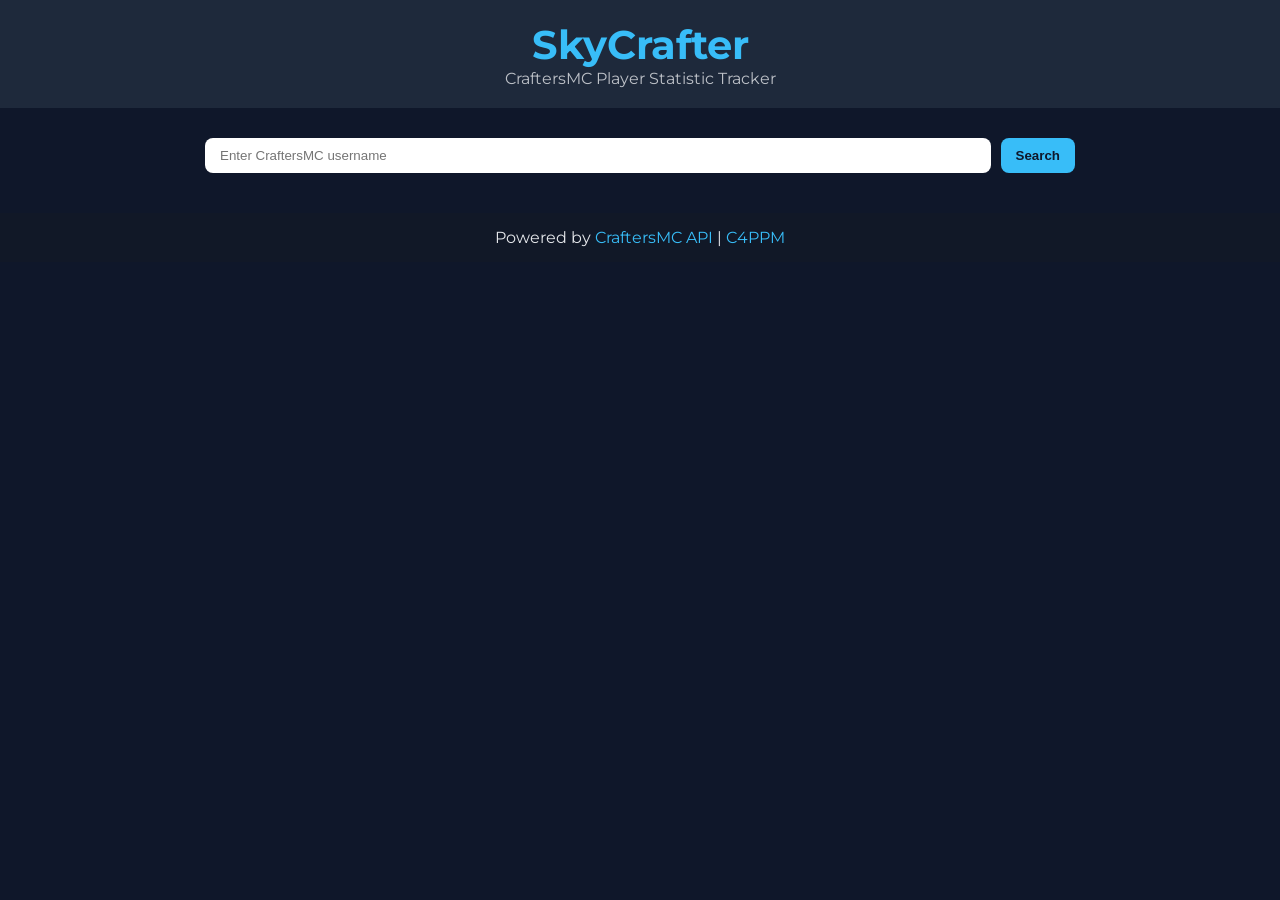
==== index.html @ 22caad57 "Update index.html" ====
<!DOCTYPE html>
<html lang="en">
<head>
  <meta charset="UTF-8">
  <meta name="viewport" content="width=device-width, initial-scale=1.0">
  <title>SkyCrafter</title>
  <link rel="stylesheet" href="style.css">
  <link href="https://fonts.googleapis.com/css2?family=Montserrat:wght@400;700&display=swap" rel="stylesheet">
</head>
<body class="dark">

  <header>
    <div class="header-content">
      <h1>SkyCrafter</h1>
      <p>CraftersMC Player Statistic Tracker</p>
    </div>
  </header>

  <main>
    <div class="main-container">
      <!-- Search Section -->
      <section class="search-section">
        <input type="text" id="username" placeholder="Enter CraftersMC username">
        <button onclick="search()">Search</button>
        <button id="view-json" style="display:none;">View RAW JSON</button>
      </section>

      <!-- Player Data -->
      <section id="player-data" class="hidden">
        <!-- Player Header -->
        <div class="player-header">
          <div class="player-left">
            <img id="player-skin" src="" alt="Skin Head">
            <div>
              <h2 id="player-name">PlayerName</h2>
              <p>ID: <span id="player-uuid">UUID1234</span> | Rank: <span id="player-rank">DEFAULT</span> | PIXEL ID: <span id="player-pixel">PIXEL123</span></p>
            </div>
          </div>
          <div class="player-right">
            <p>Network XP: <span id="network-xp">0</span></p>
            <p>Network Coins: <span id="network-coins">0</span></p>
          </div>
        </div>

        <!-- Profiles Tabs -->
        <div class="profiles-section">
          <h3>SkyBlock Profiles</h3>
          <div id="profile-tabs" class="profile-buttons"></div>
          <div id="profile-content" class="profile-content"></div>
        </div>

        <!-- Stats Cards -->
        <div class="stats-grid">
          <div class="stat-card">
            <h4>⏱️ Playtime</h4>
            <p>Total: <span id="playtime-total">0d 0h</span></p>
            <p>SkyBlock: <span id="playtime-skyblock">0d 0h</span></p>
            <p>Hub: <span id="playtime-hub">0h</span></p>
          </div>

          <div class="stat-card">
            <h4>📅 Login Info</h4>
            <p>First Login: <span id="first-login">N/A</span></p>
            <p>Last Login: <span id="last-login">N/A</span></p>
            <p>Last Server: <span id="last-server">N/A</span></p>
          </div>

          <div class="stat-card">
            <h4>⭐ SkyBlock Level</h4>
            <p>Level: <span id="sb-level">0</span></p>
            <p>Experience: <span id="sb-exp">0</span></p>
          </div>

          <div class="stat-card">
            <h4>⚔️ Combat Stats</h4>
            <p>Total Kills: <span id="combat-kills">0</span></p>
            <p>Total Deaths: <span id="combat-deaths">0</span></p>
            <p>Max Damage: <span id="combat-max-dmg">0</span></p>
            <p>Max Crit: <span id="combat-max-crit">0</span></p>
          </div>

          <div class="stat-card">
            <h4>👤 Account Info</h4>
            <p>Language: <span id="account-lang">N/A</span></p>
            <p>Chat in Hubs: <span id="account-chat">Visible</span></p>
            <p>Friend Requests: <span id="account-friends">ALL</span></p>
            <p>Private Messages: <span id="account-pms">ALL</span></p>
          </div>
        </div>
      </section>
    </div>
  </main>

  <footer>
    <p>
      Powered by <a href="https://craftersmc.net" target="_blank">CraftersMC API</a> | 
      <a href="#" id="link-c4ppm">C4PPM</a>
    </p>
  </footer>

  <script src="script.js"></script>
</body>
</html>
---- style.css ----
/* ---- Reset ---- */
* { margin:0; padding:0; box-sizing:border-box; }
body { font-family:'Montserrat',sans-serif; background:#0f172a; color:#e5e7eb; }
a { color:#38bdf8; text-decoration:none; }
a:hover { text-decoration:underline; }
.hidden { display:none; }

/* ---- Header ---- */
header { padding:20px 0; text-align:center; background:#1e293b; }
.header-content { max-width:900px; margin:0 auto; }
header h1 { font-size:2.5rem; color:#38bdf8; }
header p { font-size:1rem; opacity:0.8; }

/* ---- Main Container ---- */
.main-container { max-width:900px; margin:30px auto; padding:0 15px; }

/* ---- Search ---- */
.search-section { display:flex; justify-content:center; gap:10px; margin-bottom:30px; }
.search-section input { flex:1; padding:10px 15px; border-radius:8px; border:none; }
.search-section button { padding:10px 15px; border:none; border-radius:8px; background:#38bdf8; color:#0f172a; font-weight:bold; cursor:pointer; }
.search-section button:hover { background:#0ea5e9; }

/* ---- Player Header ---- */
.player-header { display:flex; justify-content:space-between; align-items:center; background:#1e293b; padding:15px; border-radius:10px; margin-bottom:20px; }
.player-left { display:flex; align-items:center; gap:15px; }
.player-left img { width:64px; height:64px; border:2px solid #38bdf8; border-radius:8px; }
.player-left h2 { font-size:1.5rem; }
.player-left p { font-size:0.9rem; opacity:0.8; }
.player-right p { margin:3px 0; }

/* ---- Profiles Section ---- */
.profiles-section h3 { margin-bottom:10px; text-align:center; }
.profile-buttons { display:flex; gap:10px; justify-content:center; flex-wrap:wrap; margin-bottom:10px; }
.profile-buttons button { padding:15px 20px; border:none; border-radius:10px; background:#38bdf8; color:#0f172a; font-weight:bold; cursor:pointer; position:relative; }
.profile-buttons button.active::after { content:"✔"; position:absolute; top:-5px; right:-5px; background:#facc15; color:#0f172a; border-radius:50%; width:20px; height:20px; display:flex; align-items:center; justify-content:center; font-size:0.8rem; }
.profile-content { background:#1e293b; padding:15px; border-radius:10px; margin-top:10px; }

/* ---- Stats Grid ---- */
.stats-grid { display:grid; grid-template-columns:repeat(auto-fit,minmax(280px,1fr)); gap:15px; margin-top:20px; }
.stat-card { background:#1e293b; padding:15px; border-radius:10px; }
.stat-card h4 { margin-bottom:8px; }
.stat-card p { margin:3px 0; }

/* ---- Footer ---- */
footer { margin-top:40px; padding:15px 0; text-align:center; background:#111827; position:relative; bottom:0; width:100%; }
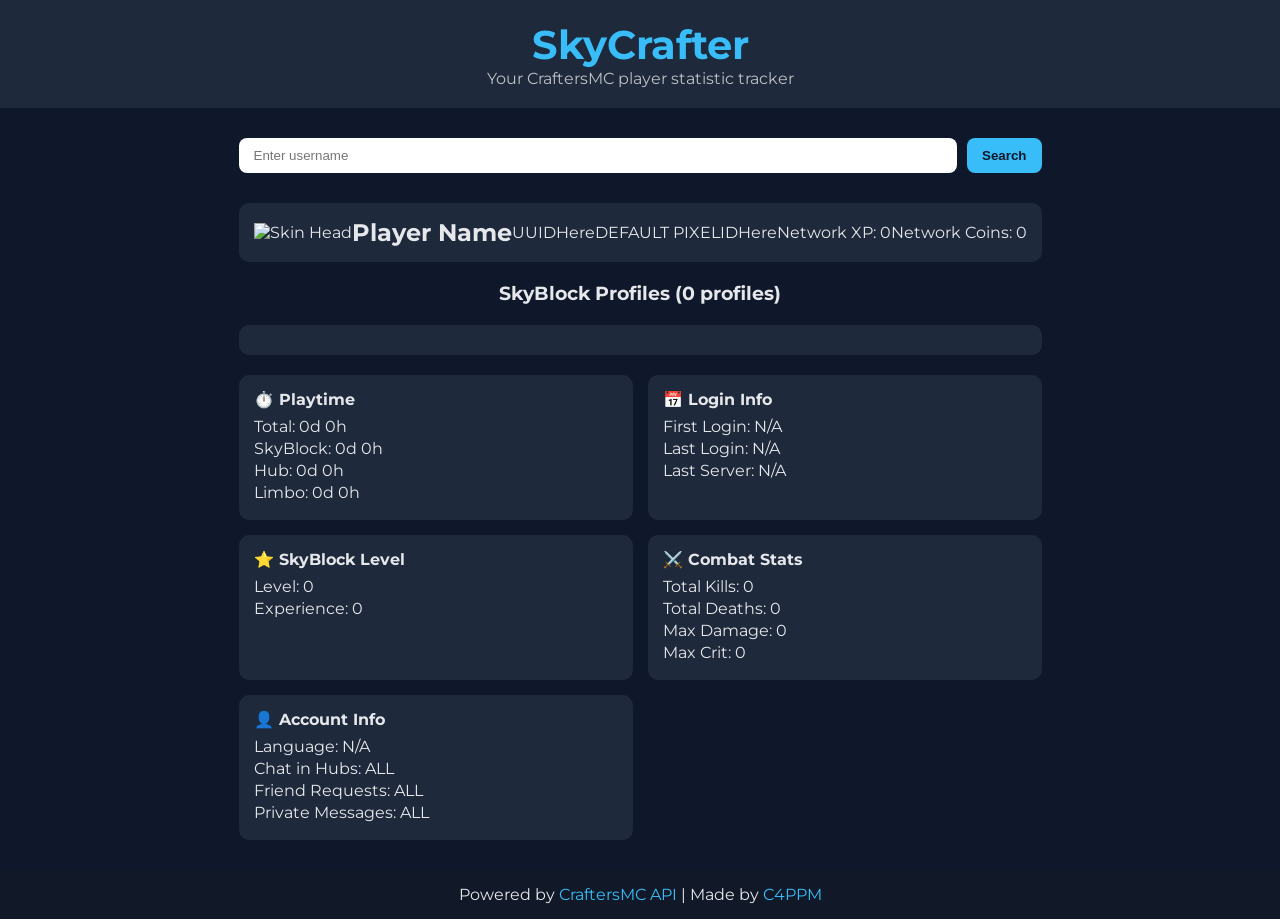
==== commit d1d2f755: "Update index.html" ====
--- a/index.html
+++ b/index.html
@@ -7,95 +7,103 @@
   <link rel="stylesheet" href="style.css">
   <link href="https://fonts.googleapis.com/css2?family=Montserrat:wght@400;700&display=swap" rel="stylesheet">
 </head>
-<body class="dark">
+<body>
 
+  <!-- Header -->
   <header>
     <div class="header-content">
       <h1>SkyCrafter</h1>
-      <p>CraftersMC Player Statistic Tracker</p>
+      <p>Your CraftersMC player statistic tracker</p>
     </div>
   </header>
 
-  <main>
-    <div class="main-container">
-      <!-- Search Section -->
-      <section class="search-section">
-        <input type="text" id="username" placeholder="Enter CraftersMC username">
-        <button onclick="search()">Search</button>
-        <button id="view-json" style="display:none;">View RAW JSON</button>
-      </section>
+  <!-- Main Container -->
+  <div class="main-container">
 
-      <!-- Player Data -->
-      <section id="player-data" class="hidden">
-        <!-- Player Header -->
-        <div class="player-header">
-          <div class="player-left">
-            <img id="player-skin" src="" alt="Skin Head">
-            <div>
-              <h2 id="player-name">PlayerName</h2>
-              <p>ID: <span id="player-uuid">UUID1234</span> | Rank: <span id="player-rank">DEFAULT</span> | PIXEL ID: <span id="player-pixel">PIXEL123</span></p>
-            </div>
-          </div>
-          <div class="player-right">
-            <p>Network XP: <span id="network-xp">0</span></p>
-            <p>Network Coins: <span id="network-coins">0</span></p>
-          </div>
+    <!-- Search Section -->
+    <div class="search-section">
+      <input id="username" placeholder="Enter username">
+      <button onclick="search()">Search</button>
+      <button id="view-json" style="display:none;">View RAW JSON</button>
+    </div>
+
+    <!-- Player Info & SkyBlock Profiles Container -->
+    <div class="top-grid">
+
+      <!-- Player Header -->
+      <div class="player-header" id="player-data" class="hidden">
+        <img id="player-skin" src="" alt="Skin Head" />
+        <h2 id="player-name">Player Name</h2>
+        <p class="small-text" id="player-uuid">UUIDHere</p>
+        <div class="rank-plate">
+          <span id="player-rank">DEFAULT</span>
+          <span class="pixelid-text" id="player-pixel">PIXELIDHere</span>
         </div>
+        <p class="secondary-info">Network XP: <span id="network-xp">0</span></p>
+        <p class="secondary-info">Network Coins: <span id="network-coins">0</span></p>
+      </div>
 
-        <!-- Profiles Tabs -->
-        <div class="profiles-section">
-          <h3>SkyBlock Profiles</h3>
-          <div id="profile-tabs" class="profile-buttons"></div>
-          <div id="profile-content" class="profile-content"></div>
-        </div>
+      <!-- SkyBlock Profiles -->
+      <div class="profiles-section">
+        <h3>SkyBlock Profiles (<span id="profiles-count">0</span> profiles)</h3>
+        <div id="profile-tabs" class="profile-buttons"></div>
+        <div id="profile-content" class="profile-content"></div>
+      </div>
 
-        <!-- Stats Cards -->
-        <div class="stats-grid">
-          <div class="stat-card">
-            <h4>⏱️ Playtime</h4>
-            <p>Total: <span id="playtime-total">0d 0h</span></p>
-            <p>SkyBlock: <span id="playtime-skyblock">0d 0h</span></p>
-            <p>Hub: <span id="playtime-hub">0h</span></p>
-          </div>
+    </div> <!-- End top-grid -->
 
-          <div class="stat-card">
-            <h4>📅 Login Info</h4>
-            <p>First Login: <span id="first-login">N/A</span></p>
-            <p>Last Login: <span id="last-login">N/A</span></p>
-            <p>Last Server: <span id="last-server">N/A</span></p>
-          </div>
+    <!-- Stats Cards -->
+    <div class="stats-grid">
 
-          <div class="stat-card">
-            <h4>⭐ SkyBlock Level</h4>
-            <p>Level: <span id="sb-level">0</span></p>
-            <p>Experience: <span id="sb-exp">0</span></p>
-          </div>
+      <!-- Playtime -->
+      <div class="stat-card">
+        <h4>⏱️ Playtime</h4>
+        <p>Total: <span id="playtime-total">0d 0h</span></p>
+        <p>SkyBlock: <span id="playtime-skyblock">0d 0h</span></p>
+        <p>Hub: <span id="playtime-hub">0d 0h</span></p>
+        <p>Limbo: <span id="playtime-limbo">0d 0h</span></p>
+      </div>
 
-          <div class="stat-card">
-            <h4>⚔️ Combat Stats</h4>
-            <p>Total Kills: <span id="combat-kills">0</span></p>
-            <p>Total Deaths: <span id="combat-deaths">0</span></p>
-            <p>Max Damage: <span id="combat-max-dmg">0</span></p>
-            <p>Max Crit: <span id="combat-max-crit">0</span></p>
-          </div>
+      <!-- Login Info -->
+      <div class="stat-card">
+        <h4>📅 Login Info</h4>
+        <p>First Login: <span id="first-login">N/A</span></p>
+        <p>Last Login: <span id="last-login">N/A</span></p>
+        <p>Last Server: <span id="last-server">N/A</span></p>
+      </div>
 
-          <div class="stat-card">
-            <h4>👤 Account Info</h4>
-            <p>Language: <span id="account-lang">N/A</span></p>
-            <p>Chat in Hubs: <span id="account-chat">Visible</span></p>
-            <p>Friend Requests: <span id="account-friends">ALL</span></p>
-            <p>Private Messages: <span id="account-pms">ALL</span></p>
-          </div>
-        </div>
-      </section>
-    </div>
-  </main>
+      <!-- SkyBlock Level -->
+      <div class="stat-card">
+        <h4>⭐ SkyBlock Level</h4>
+        <p>Level: <span id="sb-level">0</span></p>
+        <p>Experience: <span id="sb-exp">0</span></p>
+      </div>
 
+      <!-- Combat Stats -->
+      <div class="stat-card">
+        <h4>⚔️ Combat Stats</h4>
+        <p>Total Kills: <span id="combat-kills">0</span></p>
+        <p>Total Deaths: <span id="combat-deaths">0</span></p>
+        <p>Max Damage: <span id="combat-max-dmg">0</span></p>
+        <p>Max Crit: <span id="combat-max-crit">0</span></p>
+      </div>
+
+      <!-- Account Info -->
+      <div class="stat-card">
+        <h4>👤 Account Info</h4>
+        <p>Language: <span id="account-lang">N/A</span></p>
+        <p>Chat in Hubs: <span id="account-chat">ALL</span></p>
+        <p>Friend Requests: <span id="account-friends">ALL</span></p>
+        <p>Private Messages: <span id="account-pms">ALL</span></p>
+      </div>
+
+    </div> <!-- End Stats Grid -->
+
+  </div> <!-- End Main Container -->
+
+  <!-- Footer -->
   <footer>
-    <p>
-      Powered by <a href="https://craftersmc.net" target="_blank">CraftersMC API</a> | 
-      <a href="#" id="link-c4ppm">C4PPM</a>
-    </p>
+    Powered by <a href="https://craftersmc.net" target="_blank">CraftersMC API</a> | Made by <a href="#" id="link-c4ppm">C4PPM</a>
   </footer>
 
   <script src="script.js"></script>
--- a/style.css
+++ b/style.css
@@ -1,45 +1,192 @@
 /* ---- Reset ---- */
-* { margin:0; padding:0; box-sizing:border-box; }
-body { font-family:'Montserrat',sans-serif; background:#0f172a; color:#e5e7eb; }
-a { color:#38bdf8; text-decoration:none; }
-a:hover { text-decoration:underline; }
-.hidden { display:none; }
+* {
+  margin: 0;
+  padding: 0;
+  box-sizing: border-box;
+}
+body {
+  font-family: 'Montserrat', sans-serif;
+  background: #0f172a;
+  color: #e5e7eb;
+  min-height: 100vh;
+  display: flex;
+  flex-direction: column;
+}
+a {
+  color: #38bdf8;
+  text-decoration: none;
+}
+a:hover {
+  text-decoration: underline;
+}
+.hidden {
+  display: none;
+}
 
 /* ---- Header ---- */
-header { padding:20px 0; text-align:center; background:#1e293b; }
-.header-content { max-width:900px; margin:0 auto; }
-header h1 { font-size:2.5rem; color:#38bdf8; }
-header p { font-size:1rem; opacity:0.8; }
+header {
+  padding: 20px 0;
+  text-align: center;
+  background: #1e293b;
+}
+.header-content {
+  max-width: 900px;
+  margin: 0 auto;
+}
+header h1 {
+  font-size: 2.5rem;
+  color: #38bdf8;
+}
+header p {
+  font-size: 1rem;
+  opacity: 0.8;
+}
 
 /* ---- Main Container ---- */
-.main-container { max-width:900px; margin:30px auto; padding:0 15px; }
+.main-container {
+  max-width: 900px;
+  margin: 30px auto;
+  padding: 0 15px;
+  flex: 1;
+}
 
-/* ---- Search ---- */
-.search-section { display:flex; justify-content:center; gap:10px; margin-bottom:30px; }
-.search-section input { flex:1; padding:10px 15px; border-radius:8px; border:none; }
-.search-section button { padding:10px 15px; border:none; border-radius:8px; background:#38bdf8; color:#0f172a; font-weight:bold; cursor:pointer; }
-.search-section button:hover { background:#0ea5e9; }
+/* ---- Search Section ---- */
+.search-section {
+  display: flex;
+  justify-content: center;
+  gap: 10px;
+  margin-bottom: 30px;
+}
+.search-section input {
+  flex: 1;
+  padding: 10px 15px;
+  border-radius: 8px;
+  border: none;
+  outline: none;
+}
+.search-section button {
+  padding: 10px 15px;
+  border: none;
+  border-radius: 8px;
+  background: #38bdf8;
+  color: #0f172a;
+  font-weight: bold;
+  cursor: pointer;
+  transition: 0.2s;
+}
+.search-section button:hover {
+  background: #0ea5e9;
+}
 
 /* ---- Player Header ---- */
-.player-header { display:flex; justify-content:space-between; align-items:center; background:#1e293b; padding:15px; border-radius:10px; margin-bottom:20px; }
-.player-left { display:flex; align-items:center; gap:15px; }
-.player-left img { width:64px; height:64px; border:2px solid #38bdf8; border-radius:8px; }
-.player-left h2 { font-size:1.5rem; }
-.player-left p { font-size:0.9rem; opacity:0.8; }
-.player-right p { margin:3px 0; }
+.player-header {
+  display: flex;
+  justify-content: space-between;
+  align-items: center;
+  background: #1e293b;
+  padding: 15px;
+  border-radius: 10px;
+  margin-bottom: 20px;
+}
+.player-left {
+  display: flex;
+  align-items: center;
+  gap: 15px;
+}
+.player-left img {
+  width: 64px;
+  height: 64px;
+  border: 2px solid #38bdf8;
+  border-radius: 8px;
+}
+.player-left h2 {
+  font-size: 1.5rem;
+}
+.player-left p {
+  font-size: 0.9rem;
+  opacity: 0.8;
+}
+.player-right p {
+  margin: 3px 0;
+  text-align: right;
+}
 
 /* ---- Profiles Section ---- */
-.profiles-section h3 { margin-bottom:10px; text-align:center; }
-.profile-buttons { display:flex; gap:10px; justify-content:center; flex-wrap:wrap; margin-bottom:10px; }
-.profile-buttons button { padding:15px 20px; border:none; border-radius:10px; background:#38bdf8; color:#0f172a; font-weight:bold; cursor:pointer; position:relative; }
-.profile-buttons button.active::after { content:"✔"; position:absolute; top:-5px; right:-5px; background:#facc15; color:#0f172a; border-radius:50%; width:20px; height:20px; display:flex; align-items:center; justify-content:center; font-size:0.8rem; }
-.profile-content { background:#1e293b; padding:15px; border-radius:10px; margin-top:10px; }
+.profiles-section {
+  margin-bottom: 20px;
+}
+.profiles-section h3 {
+  margin-bottom: 10px;
+  text-align: center;
+}
+.profile-buttons {
+  display: flex;
+  flex-wrap: wrap;
+  gap: 15px;
+  justify-content: center;
+}
+.profile-btn {
+  display: flex;
+  flex-direction: column;
+  align-items: center;
+  width: 160px;
+  padding: 20px;
+  background: #1e293b;
+  color: #38bdf8;
+  font-weight: bold;
+  border-radius: 10px;
+  cursor: pointer;
+  transition: 0.2s;
+}
+.profile-btn.active {
+  background: #2563eb;
+  color: white;
+}
+.profile-btn .profile-name {
+  font-size: 1.2rem;
+  margin-bottom: 5px;
+}
+.profile-btn .profile-star {
+  color: #facc15;
+  font-weight: bold;
+  margin-bottom: 5px;
+}
+.profile-btn .profile-id {
+  font-size: 0.8rem;
+  opacity: 0.8;
+}
+.profile-content {
+  background: #1e293b;
+  padding: 15px;
+  border-radius: 10px;
+  margin-top: 10px;
+  text-align: center;
+}
 
 /* ---- Stats Grid ---- */
-.stats-grid { display:grid; grid-template-columns:repeat(auto-fit,minmax(280px,1fr)); gap:15px; margin-top:20px; }
-.stat-card { background:#1e293b; padding:15px; border-radius:10px; }
-.stat-card h4 { margin-bottom:8px; }
-.stat-card p { margin:3px 0; }
+.stats-grid {
+  display: grid;
+  grid-template-columns: repeat(auto-fit, minmax(280px, 1fr));
+  gap: 15px;
+  margin-top: 20px;
+}
+.stat-card {
+  background: #1e293b;
+  padding: 15px;
+  border-radius: 10px;
+}
+.stat-card h4 {
+  margin-bottom: 8px;
+}
+.stat-card p {
+  margin: 3px 0;
+}
 
 /* ---- Footer ---- */
-footer { margin-top:40px; padding:15px 0; text-align:center; background:#111827; position:relative; bottom:0; width:100%; }
+footer {
+  padding: 15px 0;
+  text-align: center;
+  background: #111827;
+  margin-top: auto;
+  width: 100%;
+}
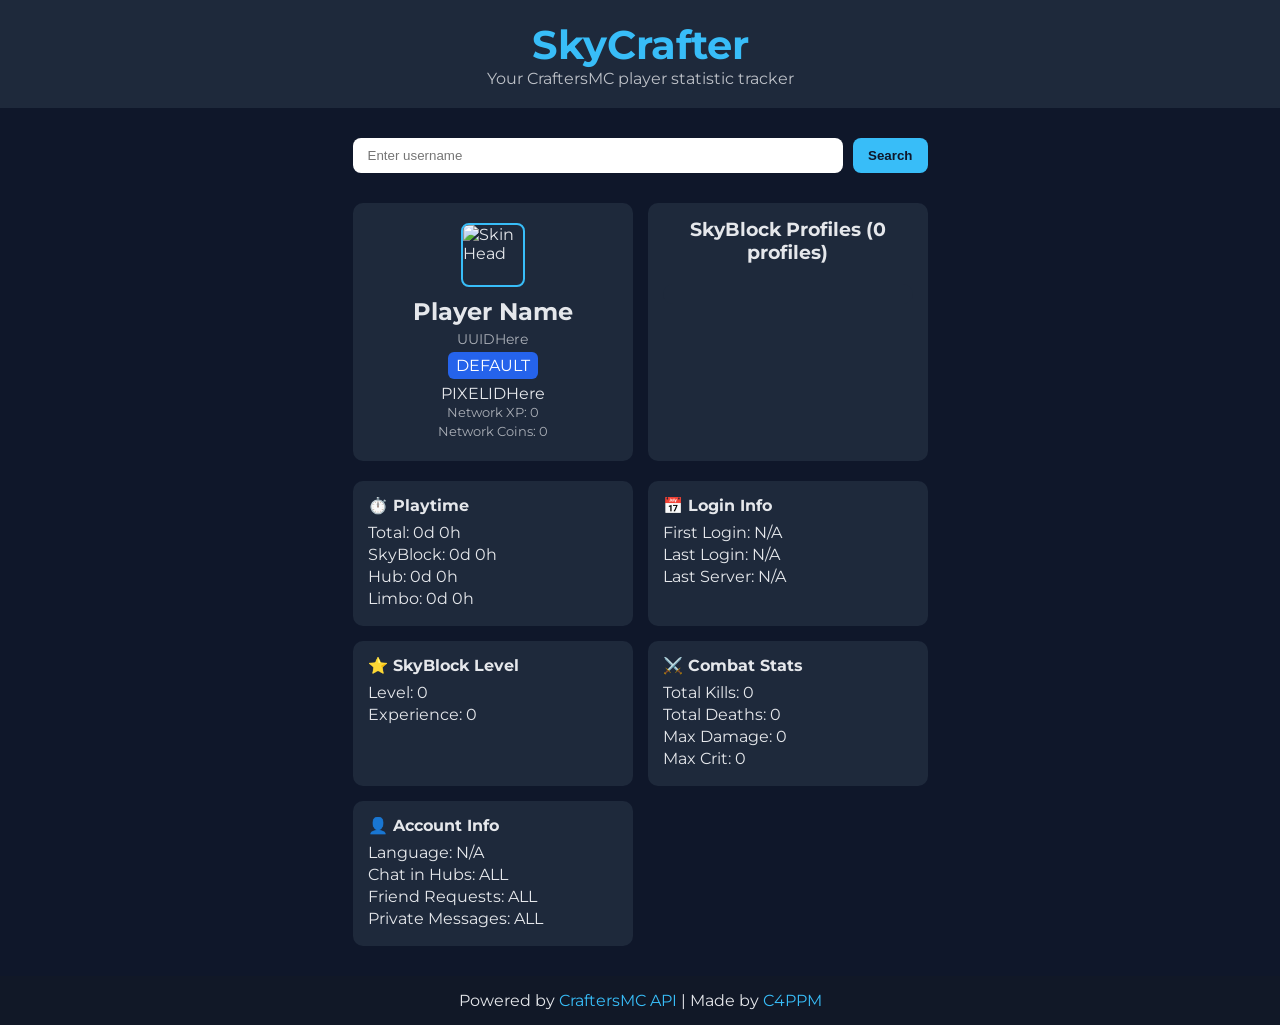
==== commit be8cdb35: "Update index.html" ====
--- a/index.html
+++ b/index.html
@@ -27,18 +27,22 @@
       <button id="view-json" style="display:none;">View RAW JSON</button>
     </div>
 
-    <!-- Player Info & SkyBlock Profiles Container -->
+    <!-- Top Grid: Player + Profiles -->
     <div class="top-grid">
 
-      <!-- Player Header -->
-      <div class="player-header" id="player-data" class="hidden">
+      <!-- Player Info -->
+      <div class="player-header" id="player-data">
         <img id="player-skin" src="" alt="Skin Head" />
         <h2 id="player-name">Player Name</h2>
         <p class="small-text" id="player-uuid">UUIDHere</p>
+
         <div class="rank-plate">
           <span id="player-rank">DEFAULT</span>
-          <span class="pixelid-text" id="player-pixel">PIXELIDHere</span>
         </div>
+
+        <!-- Pixel ID outside rank plate -->
+        <p class="pixelid-text" id="player-pixel">PIXELIDHere</p>
+
         <p class="secondary-info">Network XP: <span id="network-xp">0</span></p>
         <p class="secondary-info">Network Coins: <span id="network-coins">0</span></p>
       </div>
@@ -52,7 +56,7 @@
 
     </div> <!-- End top-grid -->
 
-    <!-- Stats Cards -->
+    <!-- Stats Grid -->
     <div class="stats-grid">
 
       <!-- Playtime -->
--- a/style.css
+++ b/style.css
@@ -1,9 +1,5 @@
-/* ---- Reset ---- */
-* {
-  margin: 0;
-  padding: 0;
-  box-sizing: border-box;
-}
+/* ---- Reset & Body ---- */
+* { margin:0; padding:0; box-sizing:border-box; }
 body {
   font-family: 'Montserrat', sans-serif;
   background: #0f172a;
@@ -12,16 +8,8 @@
   display: flex;
   flex-direction: column;
 }
-a {
-  color: #38bdf8;
-  text-decoration: none;
-}
-a:hover {
-  text-decoration: underline;
-}
-.hidden {
-  display: none;
-}
+a { color: #38bdf8; text-decoration:none; }
+a:hover { text-decoration:underline; }
 
 /* ---- Header ---- */
 header {
@@ -29,164 +17,72 @@
   text-align: center;
   background: #1e293b;
 }
-.header-content {
-  max-width: 900px;
-  margin: 0 auto;
-}
-header h1 {
-  font-size: 2.5rem;
-  color: #38bdf8;
-}
-header p {
-  font-size: 1rem;
-  opacity: 0.8;
-}
+.header-content { max-width: 900px; margin:0 auto; }
+header h1 { font-size:2.5rem; color:#38bdf8; }
+header p { font-size:1rem; opacity:0.8; }
 
 /* ---- Main Container ---- */
-.main-container {
-  max-width: 900px;
-  margin: 30px auto;
-  padding: 0 15px;
-  flex: 1;
-}
+.main-container { max-width:900px; margin:30px auto; padding:0 15px; flex:1; }
 
 /* ---- Search Section ---- */
 .search-section {
-  display: flex;
-  justify-content: center;
-  gap: 10px;
-  margin-bottom: 30px;
+  display:flex; justify-content:center; gap:10px; margin-bottom:30px;
 }
-.search-section input {
-  flex: 1;
-  padding: 10px 15px;
-  border-radius: 8px;
-  border: none;
-  outline: none;
+.search-section input { flex:1; padding:10px 15px; border-radius:8px; border:none; }
+.search-section button {
+  padding:10px 15px; border:none; border-radius:8px;
+  background:#38bdf8; color:#0f172a; font-weight:bold; cursor:pointer; transition:0.2s;
 }
-.search-section button {
-  padding: 10px 15px;
-  border: none;
-  border-radius: 8px;
-  background: #38bdf8;
-  color: #0f172a;
-  font-weight: bold;
-  cursor: pointer;
-  transition: 0.2s;
-}
-.search-section button:hover {
-  background: #0ea5e9;
-}
+.search-section button:hover { background:#0ea5e9; }
+
+/* ---- Top Grid: Player + Profiles ---- */
+.top-grid { display:flex; flex-wrap:wrap; gap:15px; justify-content:center; }
 
 /* ---- Player Header ---- */
 .player-header {
-  display: flex;
-  justify-content: space-between;
-  align-items: center;
-  background: #1e293b;
-  padding: 15px;
-  border-radius: 10px;
-  margin-bottom: 20px;
+  background:#1e293b; border-radius:10px;
+  padding:20px; display:flex; flex-direction:column;
+  align-items:center; width:280px;
 }
-.player-left {
-  display: flex;
-  align-items: center;
-  gap: 15px;
+.player-header img {
+  width:64px; height:64px; border:2px solid #38bdf8; border-radius:8px; margin-bottom:10px;
 }
-.player-left img {
-  width: 64px;
-  height: 64px;
-  border: 2px solid #38bdf8;
-  border-radius: 8px;
+.player-header h2 { font-size:1.5rem; margin-bottom:5px; }
+.player-header .small-text { font-size:0.85rem; opacity:0.7; margin-bottom:5px; }
+.rank-plate {
+  background:#2563eb; color:white; padding:4px 8px; border-radius:6px;
+  display:flex; gap:8px; align-items:center; margin-bottom:5px;
 }
-.player-left h2 {
-  font-size: 1.5rem;
-}
-.player-left p {
-  font-size: 0.9rem;
-  opacity: 0.8;
-}
-.player-right p {
-  margin: 3px 0;
-  text-align: right;
-}
+.rank-plate span.pixelid-text { font-size:0.75rem; opacity:0.7; }
+.secondary-info { font-size:0.8rem; opacity:0.7; margin:2px 0; }
 
 /* ---- Profiles Section ---- */
 .profiles-section {
-  margin-bottom: 20px;
+  background:#1e293b; border-radius:10px; padding:15px; width:280px;
 }
-.profiles-section h3 {
-  margin-bottom: 10px;
-  text-align: center;
-}
+.profiles-section h3 { text-align:center; margin-bottom:10px; }
 .profile-buttons {
-  display: flex;
-  flex-wrap: wrap;
-  gap: 15px;
-  justify-content: center;
+  display:flex; flex-wrap:wrap; gap:15px; justify-content:center;
 }
 .profile-btn {
-  display: flex;
-  flex-direction: column;
-  align-items: center;
-  width: 160px;
-  padding: 20px;
-  background: #1e293b;
-  color: #38bdf8;
-  font-weight: bold;
-  border-radius: 10px;
-  cursor: pointer;
-  transition: 0.2s;
+  display:flex; flex-direction:column; align-items:center; width:160px;
+  padding:15px; background:#1e293b; color:#38bdf8; font-weight:bold; border-radius:10px;
+  cursor:pointer; transition:0.2s;
 }
-.profile-btn.active {
-  background: #2563eb;
-  color: white;
-}
-.profile-btn .profile-name {
-  font-size: 1.2rem;
-  margin-bottom: 5px;
-}
-.profile-btn .profile-star {
-  color: #facc15;
-  font-weight: bold;
-  margin-bottom: 5px;
-}
-.profile-btn .profile-id {
-  font-size: 0.8rem;
-  opacity: 0.8;
-}
-.profile-content {
-  background: #1e293b;
-  padding: 15px;
-  border-radius: 10px;
-  margin-top: 10px;
-  text-align: center;
-}
+.profile-btn.active { background:#2563eb; color:white; }
+.profile-btn .profile-name { font-size:1.2rem; margin-bottom:5px; }
+.profile-btn .profile-star { color:#facc15; font-weight:bold; margin-bottom:5px; }
+.profile-btn .profile-id { font-size:0.8rem; opacity:0.8; }
+.profile-content { background:#1e293b; padding:10px; border-radius:10px; margin-top:10px; text-align:center; }
 
 /* ---- Stats Grid ---- */
 .stats-grid {
-  display: grid;
-  grid-template-columns: repeat(auto-fit, minmax(280px, 1fr));
-  gap: 15px;
-  margin-top: 20px;
+  display:grid; grid-template-columns:repeat(auto-fit,minmax(280px,1fr));
+  gap:15px; margin-top:20px;
 }
-.stat-card {
-  background: #1e293b;
-  padding: 15px;
-  border-radius: 10px;
-}
-.stat-card h4 {
-  margin-bottom: 8px;
-}
-.stat-card p {
-  margin: 3px 0;
-}
+.stat-card { background:#1e293b; padding:15px; border-radius:10px; }
+.stat-card h4 { margin-bottom:8px; }
+.stat-card p { margin:3px 0; }
 
 /* ---- Footer ---- */
-footer {
-  padding: 15px 0;
-  text-align: center;
-  background: #111827;
-  margin-top: auto;
-  width: 100%;
-}
+footer { padding:15px 0; text-align:center; background:#111827; margin-top:auto; width:100%; }
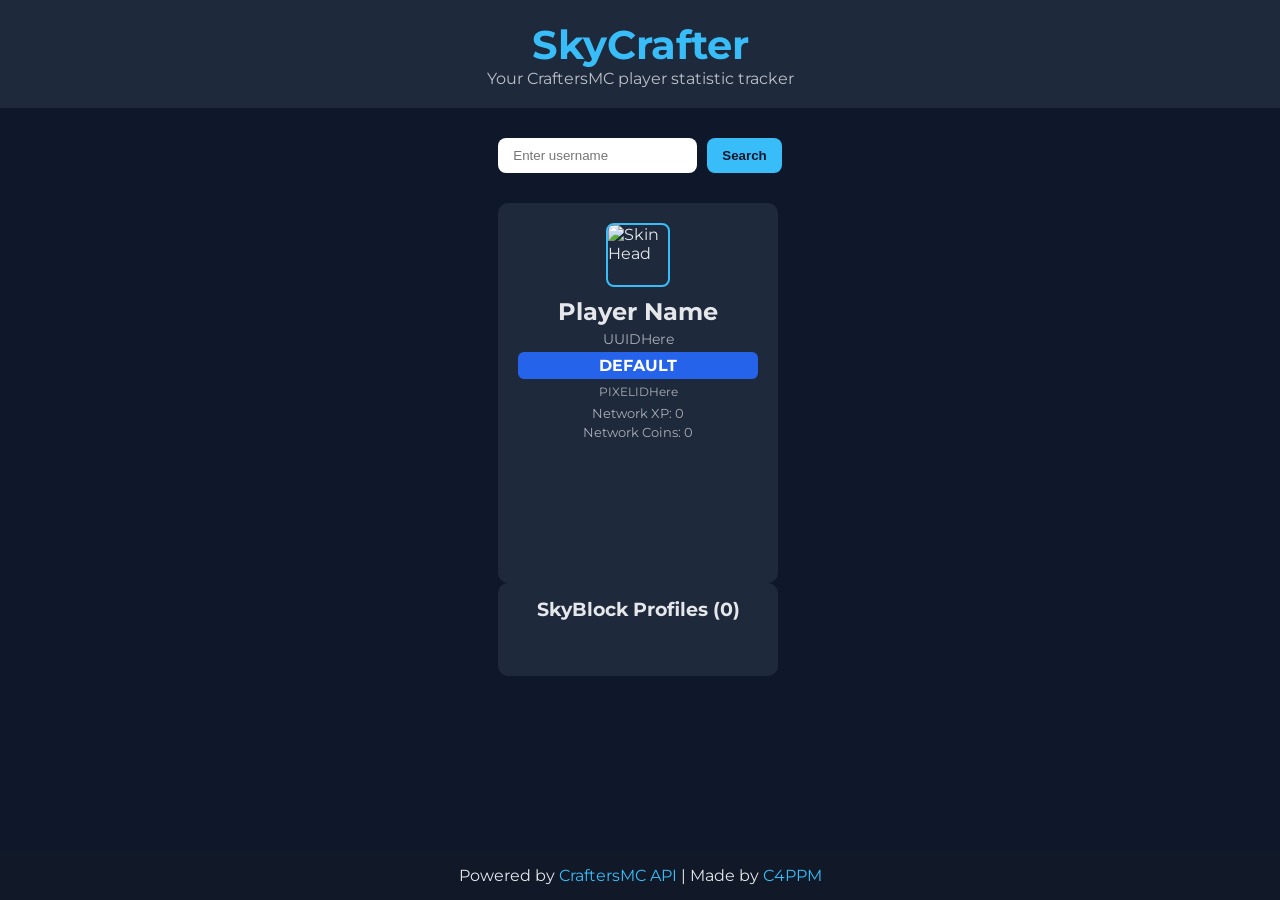
==== commit aa0f449c: "Update index.html" ====
--- a/index.html
+++ b/index.html
@@ -11,36 +11,27 @@
 
   <!-- Header -->
   <header>
-    <div class="header-content">
-      <h1>SkyCrafter</h1>
-      <p>Your CraftersMC player statistic tracker</p>
-    </div>
+    <h1>SkyCrafter</h1>
+    <p>Your CraftersMC player statistic tracker</p>
   </header>
 
-  <!-- Main Container -->
-  <div class="main-container">
+  <main class="main-container">
 
-    <!-- Search Section -->
+    <!-- Search -->
     <div class="search-section">
       <input id="username" placeholder="Enter username">
       <button onclick="search()">Search</button>
       <button id="view-json" style="display:none;">View RAW JSON</button>
     </div>
 
-    <!-- Top Grid: Player + Profiles -->
-    <div class="top-grid">
-
-      <!-- Player Info -->
+    <!-- Player Info -->
+    <div id="player-container" class="hidden">
       <div class="player-header" id="player-data">
         <img id="player-skin" src="" alt="Skin Head" />
         <h2 id="player-name">Player Name</h2>
         <p class="small-text" id="player-uuid">UUIDHere</p>
 
-        <div class="rank-plate">
-          <span id="player-rank">DEFAULT</span>
-        </div>
-
-        <!-- Pixel ID outside rank plate -->
+        <div class="rank-plate" id="player-rank">DEFAULT</div>
         <p class="pixelid-text" id="player-pixel">PIXELIDHere</p>
 
         <p class="secondary-info">Network XP: <span id="network-xp">0</span></p>
@@ -49,63 +40,19 @@
 
       <!-- SkyBlock Profiles -->
       <div class="profiles-section">
-        <h3>SkyBlock Profiles (<span id="profiles-count">0</span> profiles)</h3>
+        <h3>SkyBlock Profiles (<span id="profiles-count">0</span>)</h3>
         <div id="profile-tabs" class="profile-buttons"></div>
         <div id="profile-content" class="profile-content"></div>
       </div>
+    </div>
 
-    </div> <!-- End top-grid -->
+    <!-- Stats -->
+    <div class="stats-grid" id="stats-grid">
+      <!-- Populated dynamically -->
+    </div>
 
-    <!-- Stats Grid -->
-    <div class="stats-grid">
+  </main>
 
-      <!-- Playtime -->
-      <div class="stat-card">
-        <h4>⏱️ Playtime</h4>
-        <p>Total: <span id="playtime-total">0d 0h</span></p>
-        <p>SkyBlock: <span id="playtime-skyblock">0d 0h</span></p>
-        <p>Hub: <span id="playtime-hub">0d 0h</span></p>
-        <p>Limbo: <span id="playtime-limbo">0d 0h</span></p>
-      </div>
-
-      <!-- Login Info -->
-      <div class="stat-card">
-        <h4>📅 Login Info</h4>
-        <p>First Login: <span id="first-login">N/A</span></p>
-        <p>Last Login: <span id="last-login">N/A</span></p>
-        <p>Last Server: <span id="last-server">N/A</span></p>
-      </div>
-
-      <!-- SkyBlock Level -->
-      <div class="stat-card">
-        <h4>⭐ SkyBlock Level</h4>
-        <p>Level: <span id="sb-level">0</span></p>
-        <p>Experience: <span id="sb-exp">0</span></p>
-      </div>
-
-      <!-- Combat Stats -->
-      <div class="stat-card">
-        <h4>⚔️ Combat Stats</h4>
-        <p>Total Kills: <span id="combat-kills">0</span></p>
-        <p>Total Deaths: <span id="combat-deaths">0</span></p>
-        <p>Max Damage: <span id="combat-max-dmg">0</span></p>
-        <p>Max Crit: <span id="combat-max-crit">0</span></p>
-      </div>
-
-      <!-- Account Info -->
-      <div class="stat-card">
-        <h4>👤 Account Info</h4>
-        <p>Language: <span id="account-lang">N/A</span></p>
-        <p>Chat in Hubs: <span id="account-chat">ALL</span></p>
-        <p>Friend Requests: <span id="account-friends">ALL</span></p>
-        <p>Private Messages: <span id="account-pms">ALL</span></p>
-      </div>
-
-    </div> <!-- End Stats Grid -->
-
-  </div> <!-- End Main Container -->
-
-  <!-- Footer -->
   <footer>
     Powered by <a href="https://craftersmc.net" target="_blank">CraftersMC API</a> | Made by <a href="#" id="link-c4ppm">C4PPM</a>
   </footer>
--- a/style.css
+++ b/style.css
@@ -36,25 +36,26 @@
 .search-section button:hover { background:#0ea5e9; }
 
 /* ---- Top Grid: Player + Profiles ---- */
-.top-grid { display:flex; flex-wrap:wrap; gap:15px; justify-content:center; }
+.top-grid { display:flex; gap:15px; justify-content:center; flex-wrap:wrap; }
 
 /* ---- Player Header ---- */
 .player-header {
   background:#1e293b; border-radius:10px;
   padding:20px; display:flex; flex-direction:column;
-  align-items:center; width:280px;
+  align-items:center; width:280px; /* same as profiles */
+  min-height:380px; /* taller box */
 }
 .player-header img {
   width:64px; height:64px; border:2px solid #38bdf8; border-radius:8px; margin-bottom:10px;
 }
-.player-header h2 { font-size:1.5rem; margin-bottom:5px; }
-.player-header .small-text { font-size:0.85rem; opacity:0.7; margin-bottom:5px; }
+.player-header h2 { font-size:1.5rem; margin-bottom:5px; text-align:center; }
+.player-header .small-text { font-size:0.85rem; opacity:0.7; margin-bottom:5px; text-align:center; }
 .rank-plate {
-  background:#2563eb; color:white; padding:4px 8px; border-radius:6px;
-  display:flex; gap:8px; align-items:center; margin-bottom:5px;
+  background:#2563eb; color:white; padding:4px 12px; border-radius:6px;
+  margin-bottom:5px; font-weight:bold; text-align:center; width:100%;
 }
-.rank-plate span.pixelid-text { font-size:0.75rem; opacity:0.7; }
-.secondary-info { font-size:0.8rem; opacity:0.7; margin:2px 0; }
+.pixelid-text { font-size:0.75rem; opacity:0.7; margin-bottom:5px; text-align:center; }
+.secondary-info { font-size:0.8rem; opacity:0.7; margin:2px 0; text-align:center; }
 
 /* ---- Profiles Section ---- */
 .profiles-section {
@@ -67,12 +68,14 @@
 .profile-btn {
   display:flex; flex-direction:column; align-items:center; width:160px;
   padding:15px; background:#1e293b; color:#38bdf8; font-weight:bold; border-radius:10px;
-  cursor:pointer; transition:0.2s;
+  cursor:pointer; transition:0.2s; text-align:center;
 }
 .profile-btn.active { background:#2563eb; color:white; }
 .profile-btn .profile-name { font-size:1.2rem; margin-bottom:5px; }
 .profile-btn .profile-star { color:#facc15; font-weight:bold; margin-bottom:5px; }
-.profile-btn .profile-id { font-size:0.8rem; opacity:0.8; }
+.profile-btn .profile-id { font-size:0.8rem; opacity:0.8; word-break:break-all; }
+
+/* ---- Profile Content ---- */
 .profile-content { background:#1e293b; padding:10px; border-radius:10px; margin-top:10px; text-align:center; }
 
 /* ---- Stats Grid ---- */
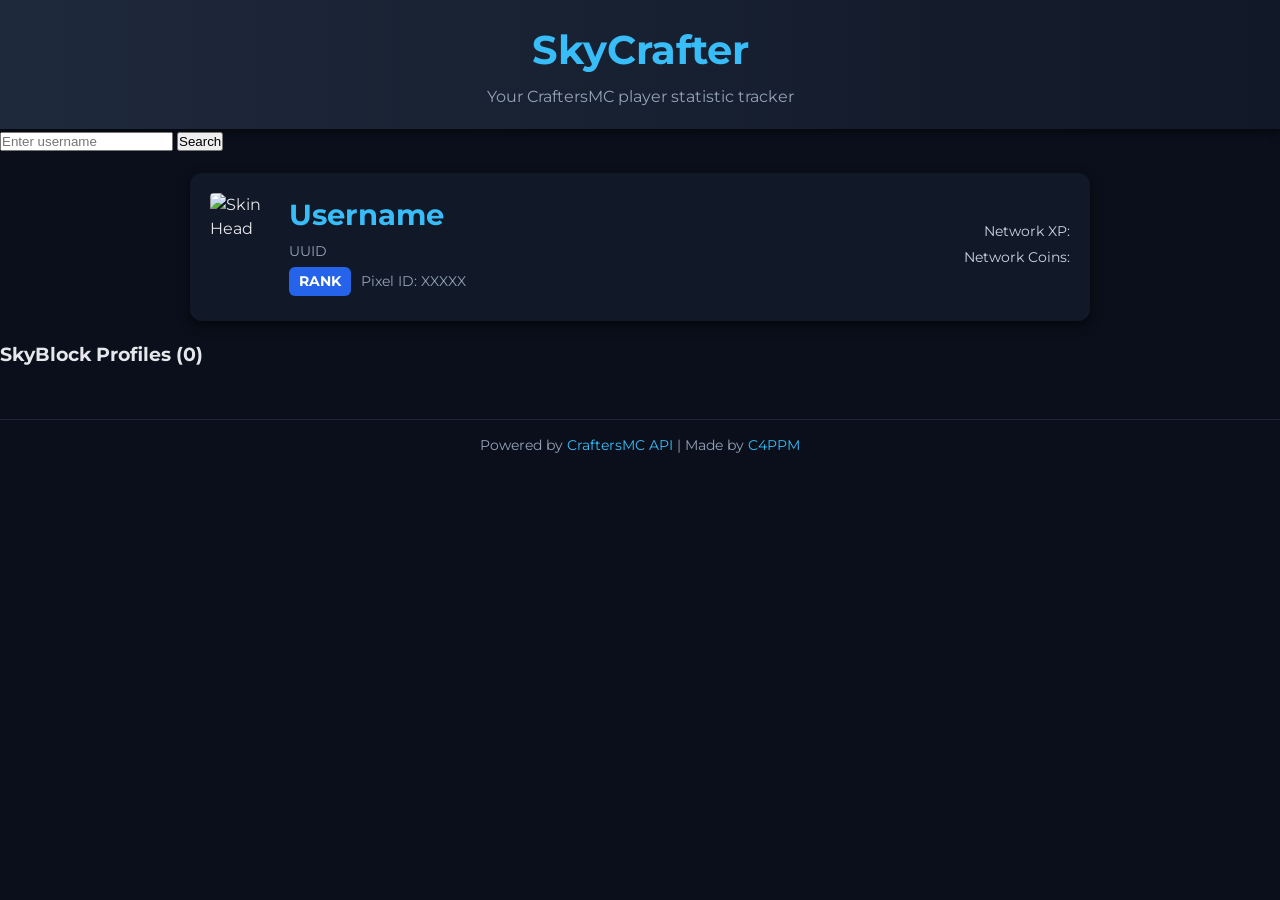
==== commit cc1ea4f5: "Update index.html" ====
--- a/index.html
+++ b/index.html
@@ -25,18 +25,24 @@
     </div>
 
     <!-- Player Info -->
-    <div id="player-container" class="hidden">
-      <div class="player-header" id="player-data">
-        <img id="player-skin" src="" alt="Skin Head" />
-        <h2 id="player-name">Player Name</h2>
-        <p class="small-text" id="player-uuid">UUIDHere</p>
+<div id="player-container" class="hidden">
+  <div id="player-left">
+    <img id="player-skin" src="" alt="Skin Head">
+    <div id="player-info">
+      <h2 id="player-name">Username</h2>
+      <div id="player-uuid">UUID</div>
+      <div id="player-rank-container">
+        <div id="player-rank">RANK</div>
+        <div id="player-pixel">Pixel ID: XXXXX</div>
+      </div>
+    </div>
+  </div>
+  <div id="player-right">
+    <div>Network XP: <span id="network-xp"></span></div>
+    <div>Network Coins: <span id="network-coins"></span></div>
+  </div>
+</div>
 
-        <div class="rank-plate" id="player-rank">DEFAULT</div>
-        <p class="pixelid-text" id="player-pixel">PIXELIDHere</p>
-
-        <p class="secondary-info">Network XP: <span id="network-xp">0</span></p>
-        <p class="secondary-info">Network Coins: <span id="network-coins">0</span></p>
-      </div>
 
       <!-- SkyBlock Profiles -->
       <div class="profiles-section">
--- a/style.css
+++ b/style.css
@@ -1,91 +1,195 @@
-/* ---- Reset & Body ---- */
-* { margin:0; padding:0; box-sizing:border-box; }
-body {
-  font-family: 'Montserrat', sans-serif;
-  background: #0f172a;
-  color: #e5e7eb;
-  min-height: 100vh;
-  display: flex;
-  flex-direction: column;
-}
-a { color: #38bdf8; text-decoration:none; }
-a:hover { text-decoration:underline; }
+/* ---- Basic Reset ---- */
+* { margin: 0; padding: 0; box-sizing: border-box; }
+body { font-family: 'Montserrat', sans-serif; background: #0a0f1b; color: #e5e7eb; line-height: 1.5; }
 
 /* ---- Header ---- */
 header {
-  padding: 20px 0;
   text-align: center;
-  background: #1e293b;
+  padding: 20px;
+  background: linear-gradient(90deg, #1e293b, #111827);
+  box-shadow: 0 4px 8px rgba(0,0,0,0.5);
 }
-.header-content { max-width: 900px; margin:0 auto; }
-header h1 { font-size:2.5rem; color:#38bdf8; }
-header p { font-size:1rem; opacity:0.8; }
+header h1 { font-size: 2.5rem; color: #38bdf8; }
+header p { font-size: 1rem; color: #94a3b8; margin-top: 5px; }
 
-/* ---- Main Container ---- */
-.main-container { max-width:900px; margin:30px auto; padding:0 15px; flex:1; }
+/* ---- Search Bar ---- */
+.search-bar {
+  display: flex;
+  justify-content: center;
+  margin: 20px 0;
+  gap: 10px;
+  max-width: 600px;
+  margin-left: auto;
+  margin-right: auto;
+}
+.search-bar input {
+  padding: 12px 15px;
+  flex: 1;
+  border-radius: 8px;
+  border: none;
+  outline: none;
+  font-size: 1rem;
+}
+.search-bar button {
+  padding: 12px 20px;
+  background: #38bdf8;
+  color: #111827;
+  font-weight: bold;
+  border: none;
+  border-radius: 8px;
+  cursor: pointer;
+  transition: 0.2s;
+}
+.search-bar button:hover { background: #0ea5e9; }
 
-/* ---- Search Section ---- */
-.search-section {
-  display:flex; justify-content:center; gap:10px; margin-bottom:30px;
+/* ---- Player Info Section ---- */
+#player-container {
+  display: flex;
+  justify-content: space-between;
+  background: #111827;
+  max-width: 900px;
+  margin: 20px auto;
+  padding: 20px;
+  border-radius: 12px;
+  box-shadow: 0 4px 12px rgba(0,0,0,0.6);
+  gap: 20px;
 }
-.search-section input { flex:1; padding:10px 15px; border-radius:8px; border:none; }
-.search-section button {
-  padding:10px 15px; border:none; border-radius:8px;
-  background:#38bdf8; color:#0f172a; font-weight:bold; cursor:pointer; transition:0.2s;
+
+#player-left {
+  display: flex;
+  gap: 15px;
 }
-.search-section button:hover { background:#0ea5e9; }
 
-/* ---- Top Grid: Player + Profiles ---- */
-.top-grid { display:flex; gap:15px; justify-content:center; flex-wrap:wrap; }
+#player-left img {
+  width: 64px;
+  height: 64px;
+  border-radius: 4px;
+  flex-shrink: 0;
+}
 
-/* ---- Player Header ---- */
-.player-header {
-  background:#1e293b; border-radius:10px;
-  padding:20px; display:flex; flex-direction:column;
-  align-items:center; width:280px; /* same as profiles */
-  min-height:380px; /* taller box */
+#player-info {
+  display: flex;
+  flex-direction: column;
+  justify-content: center;
 }
-.player-header img {
-  width:64px; height:64px; border:2px solid #38bdf8; border-radius:8px; margin-bottom:10px;
+
+#player-info h2 {
+  font-size: 1.8rem;
+  color: #38bdf8;
+  margin-bottom: 5px;
 }
-.player-header h2 { font-size:1.5rem; margin-bottom:5px; text-align:center; }
-.player-header .small-text { font-size:0.85rem; opacity:0.7; margin-bottom:5px; text-align:center; }
-.rank-plate {
-  background:#2563eb; color:white; padding:4px 12px; border-radius:6px;
-  margin-bottom:5px; font-weight:bold; text-align:center; width:100%;
+
+#player-uuid {
+  font-size: 0.85rem;
+  color: #94a3b8;
+  margin-bottom: 5px;
 }
-.pixelid-text { font-size:0.75rem; opacity:0.7; margin-bottom:5px; text-align:center; }
-.secondary-info { font-size:0.8rem; opacity:0.7; margin:2px 0; text-align:center; }
+
+#player-rank-container {
+  display: flex;
+  align-items: center;
+  gap: 10px;
+  margin-bottom: 5px;
+}
+
+#player-rank {
+  background: #2563eb;
+  color: #fff;
+  padding: 4px 10px;
+  border-radius: 6px;
+  font-weight: bold;
+  font-size: 0.9rem;
+}
+
+#player-pixel {
+  font-size: 0.85rem;
+  color: #94a3b8;
+}
+
+#player-right {
+  display: flex;
+  flex-direction: column;
+  justify-content: center;
+  text-align: right;
+  font-size: 0.9rem;
+  color: #cbd5e1;
+}
+
+#player-right div {
+  margin-bottom: 4px;
+}
 
 /* ---- Profiles Section ---- */
-.profiles-section {
-  background:#1e293b; border-radius:10px; padding:15px; width:280px;
+#profiles-container {
+  max-width: 900px;
+  margin: 20px auto;
+  background: #111827;
+  border-radius: 12px;
+  padding: 15px;
+  box-shadow: 0 4px 12px rgba(0,0,0,0.6);
 }
-.profiles-section h3 { text-align:center; margin-bottom:10px; }
-.profile-buttons {
-  display:flex; flex-wrap:wrap; gap:15px; justify-content:center;
+
+#profiles-header {
+  font-size: 1.2rem;
+  margin-bottom: 10px;
+  color: #38bdf8;
 }
+
+#profile-tabs {
+  display: flex;
+  gap: 10px;
+  flex-wrap: wrap;
+}
+
 .profile-btn {
-  display:flex; flex-direction:column; align-items:center; width:160px;
-  padding:15px; background:#1e293b; color:#38bdf8; font-weight:bold; border-radius:10px;
-  cursor:pointer; transition:0.2s; text-align:center;
+  background: #1e293b;
+  padding: 12px;
+  border-radius: 8px;
+  cursor: pointer;
+  width: 140px;
+  text-align: center;
+  transition: 0.2s;
+  font-size: 0.95rem;
+  color: #e5e7eb;
+  display: flex;
+  flex-direction: column;
+  gap: 4px;
 }
-.profile-btn.active { background:#2563eb; color:white; }
-.profile-btn .profile-name { font-size:1.2rem; margin-bottom:5px; }
-.profile-btn .profile-star { color:#facc15; font-weight:bold; margin-bottom:5px; }
-.profile-btn .profile-id { font-size:0.8rem; opacity:0.8; word-break:break-all; }
 
-/* ---- Profile Content ---- */
-.profile-content { background:#1e293b; padding:10px; border-radius:10px; margin-top:10px; text-align:center; }
+.profile-btn.active {
+  background: #38bdf8;
+  color: #111827;
+}
 
 /* ---- Stats Grid ---- */
-.stats-grid {
-  display:grid; grid-template-columns:repeat(auto-fit,minmax(280px,1fr));
-  gap:15px; margin-top:20px;
+#stats-grid {
+  display: grid;
+  grid-template-columns: repeat(auto-fit, minmax(280px, 1fr));
+  gap: 20px;
+  max-width: 900px;
+  margin: 20px auto;
 }
-.stat-card { background:#1e293b; padding:15px; border-radius:10px; }
-.stat-card h4 { margin-bottom:8px; }
-.stat-card p { margin:3px 0; }
+
+.stat-card {
+  background: #111827;
+  padding: 15px;
+  border-radius: 12px;
+  box-shadow: 0 4px 12px rgba(0,0,0,0.6);
+}
+
+.stat-card h4 {
+  color: #38bdf8;
+  margin-bottom: 8px;
+}
 
 /* ---- Footer ---- */
-footer { padding:15px 0; text-align:center; background:#111827; margin-top:auto; width:100%; }
+footer {
+  text-align: center;
+  padding: 15px;
+  margin-top: 30px;
+  font-size: 0.85rem;
+  color: #94a3b8;
+  border-top: 1px solid #1e293b;
+}
+footer a { color: #38bdf8; text-decoration: none; }
+footer a:hover { text-decoration: underline; }
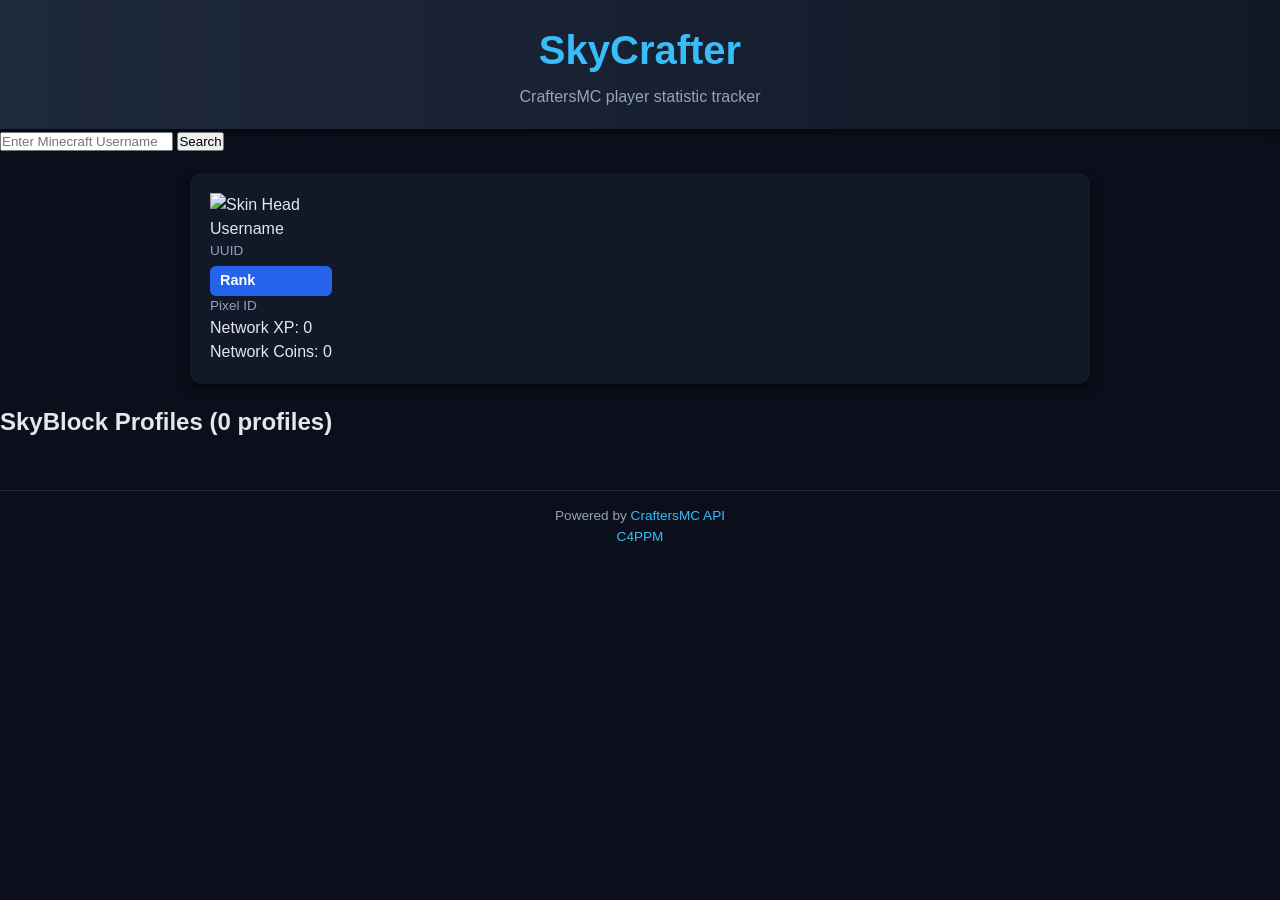
==== commit ca1c6ce8: "Update index.html" ====
--- a/index.html
+++ b/index.html
@@ -3,64 +3,57 @@
 <head>
   <meta charset="UTF-8">
   <meta name="viewport" content="width=device-width, initial-scale=1.0">
-  <title>SkyCrafter</title>
+  <title>SkyCrafter - Player Stats Tracker</title>
   <link rel="stylesheet" href="style.css">
-  <link href="https://fonts.googleapis.com/css2?family=Montserrat:wght@400;700&display=swap" rel="stylesheet">
 </head>
-<body>
+<body class="dark-mode">
 
-  <!-- Header -->
+  <!-- HEADER -->
   <header>
     <h1>SkyCrafter</h1>
-    <p>Your CraftersMC player statistic tracker</p>
+    <p>CraftersMC player statistic tracker</p>
   </header>
 
-  <main class="main-container">
+  <!-- SEARCH BAR -->
+  <section id="search-section">
+    <input type="text" id="username" placeholder="Enter Minecraft Username">
+    <button onclick="search()">Search</button>
+    <button id="view-json" style="display:none;">View RAW JSON</button>
+  </section>
 
-    <!-- Search -->
-    <div class="search-section">
-      <input id="username" placeholder="Enter username">
-      <button onclick="search()">Search</button>
-      <button id="view-json" style="display:none;">View RAW JSON</button>
-    </div>
-
-    <!-- Player Info -->
-<div id="player-container" class="hidden">
-  <div id="player-left">
-    <img id="player-skin" src="" alt="Skin Head">
-    <div id="player-info">
-      <h2 id="player-name">Username</h2>
-      <div id="player-uuid">UUID</div>
-      <div id="player-rank-container">
-        <div id="player-rank">RANK</div>
-        <div id="player-pixel">Pixel ID: XXXXX</div>
+  <!-- PLAYER INFO -->
+  <section id="player-container" class="hidden">
+    <div class="player-card">
+      <img id="player-skin" src="" alt="Skin Head">
+      <div class="player-info">
+        <div class="player-name" id="player-name">Username</div>
+        <div class="player-uuid" id="player-uuid">UUID</div>
+        <div class="player-rank-plate" id="player-rank">Rank</div>
+        <div class="player-pixel" id="player-pixel">Pixel ID</div>
+      </div>
+      <div class="network-info">
+        <div>Network XP: <span id="network-xp">0</span></div>
+        <div>Network Coins: <span id="network-coins">0</span></div>
       </div>
     </div>
-  </div>
-  <div id="player-right">
-    <div>Network XP: <span id="network-xp"></span></div>
-    <div>Network Coins: <span id="network-coins"></span></div>
-  </div>
-</div>
+  </section>
 
+  <!-- SKYBLOCK PROFILES -->
+  <section id="skyblock-section" class="hidden">
+    <h2>SkyBlock Profiles (<span id="profiles-count">0</span> profiles)</h2>
+    <div id="profile-tabs" class="profile-tabs"></div>
+    <div id="profile-content" class="profile-content"></div>
+  </section>
 
-      <!-- SkyBlock Profiles -->
-      <div class="profiles-section">
-        <h3>SkyBlock Profiles (<span id="profiles-count">0</span>)</h3>
-        <div id="profile-tabs" class="profile-buttons"></div>
-        <div id="profile-content" class="profile-content"></div>
-      </div>
-    </div>
+  <!-- STATS GRID -->
+  <section id="stats-section">
+    <div id="stats-grid" class="stats-grid"></div>
+  </section>
 
-    <!-- Stats -->
-    <div class="stats-grid" id="stats-grid">
-      <!-- Populated dynamically -->
-    </div>
-
-  </main>
-
+  <!-- FOOTER -->
   <footer>
-    Powered by <a href="https://craftersmc.net" target="_blank">CraftersMC API</a> | Made by <a href="#" id="link-c4ppm">C4PPM</a>
+    <p>Powered by <a href="https://craftersmc.net" target="_blank">CraftersMC API</a></p>
+    <p><a href="#" id="my-data">C4PPM</a></p>
   </footer>
 
   <script src="script.js"></script>
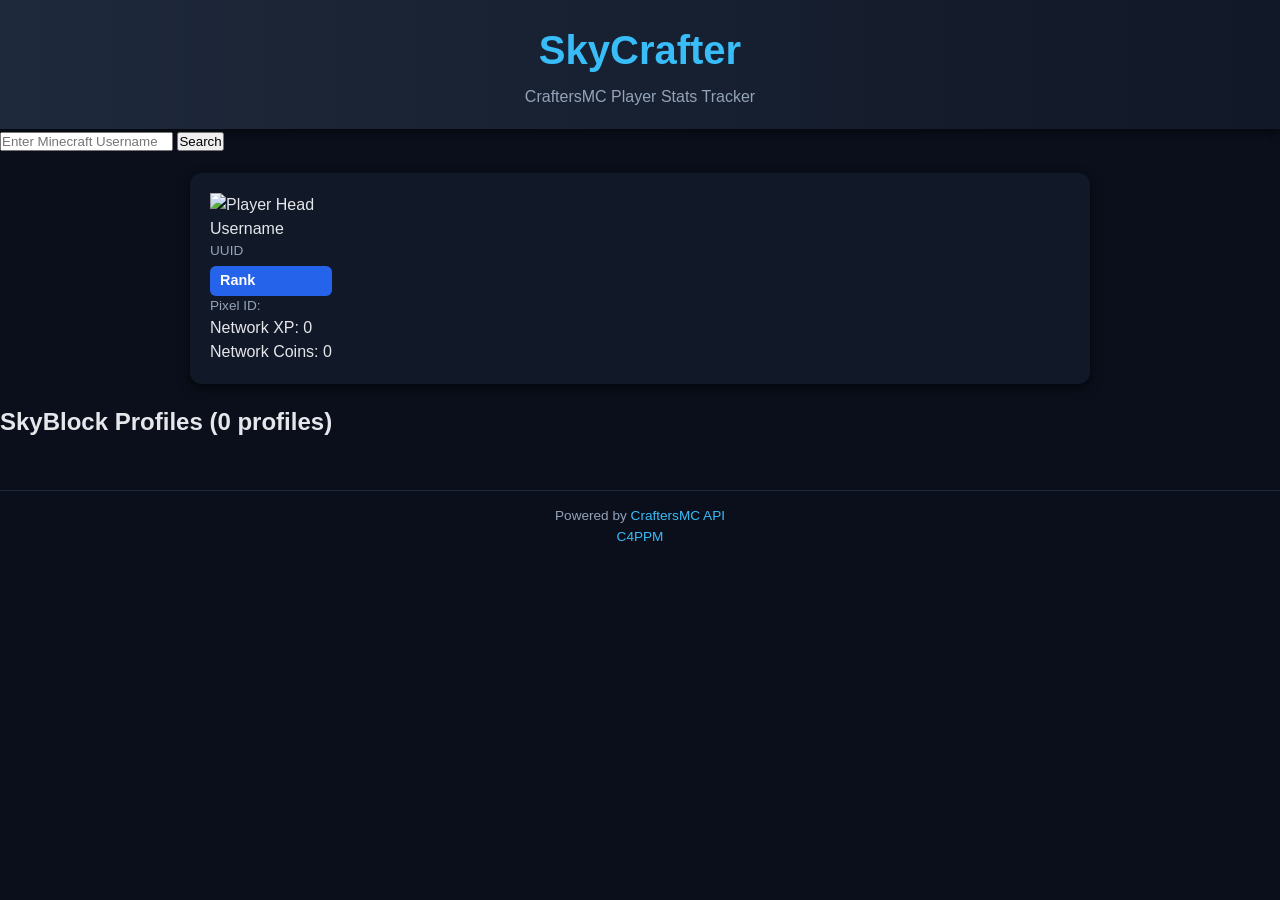
==== commit 94243195: "Update index.html" ====
--- a/index.html
+++ b/index.html
@@ -3,33 +3,32 @@
 <head>
   <meta charset="UTF-8">
   <meta name="viewport" content="width=device-width, initial-scale=1.0">
-  <title>SkyCrafter - Player Stats Tracker</title>
+  <title>SkyCrafter - Player Stats</title>
   <link rel="stylesheet" href="style.css">
 </head>
 <body class="dark-mode">
 
-  <!-- HEADER -->
   <header>
     <h1>SkyCrafter</h1>
-    <p>CraftersMC player statistic tracker</p>
+    <p>CraftersMC Player Stats Tracker</p>
   </header>
 
   <!-- SEARCH BAR -->
   <section id="search-section">
     <input type="text" id="username" placeholder="Enter Minecraft Username">
     <button onclick="search()">Search</button>
-    <button id="view-json" style="display:none;">View RAW JSON</button>
+    <button id="view-json" style="display:none;" onclick="viewRawJson()">View RAW JSON</button>
   </section>
 
   <!-- PLAYER INFO -->
   <section id="player-container" class="hidden">
     <div class="player-card">
-      <img id="player-skin" src="" alt="Skin Head">
+      <img id="player-skin" src="" alt="Player Head">
       <div class="player-info">
-        <div class="player-name" id="player-name">Username</div>
-        <div class="player-uuid" id="player-uuid">UUID</div>
-        <div class="player-rank-plate" id="player-rank">Rank</div>
-        <div class="player-pixel" id="player-pixel">Pixel ID</div>
+        <div id="player-name" class="player-name">Username</div>
+        <div id="player-uuid" class="player-uuid">UUID</div>
+        <div id="player-rank" class="player-rank-plate">Rank</div>
+        <div id="player-pixel" class="player-pixel">Pixel ID:</div>
       </div>
       <div class="network-info">
         <div>Network XP: <span id="network-xp">0</span></div>
@@ -46,14 +45,13 @@
   </section>
 
   <!-- STATS GRID -->
-  <section id="stats-section">
+  <section id="stats-section" class="hidden">
     <div id="stats-grid" class="stats-grid"></div>
   </section>
 
-  <!-- FOOTER -->
   <footer>
     <p>Powered by <a href="https://craftersmc.net" target="_blank">CraftersMC API</a></p>
-    <p><a href="#" id="my-data">C4PPM</a></p>
+    <p><a href="#" id="my-data" onclick="searchMyData()">C4PPM</a></p>
   </footer>
 
   <script src="script.js"></script>
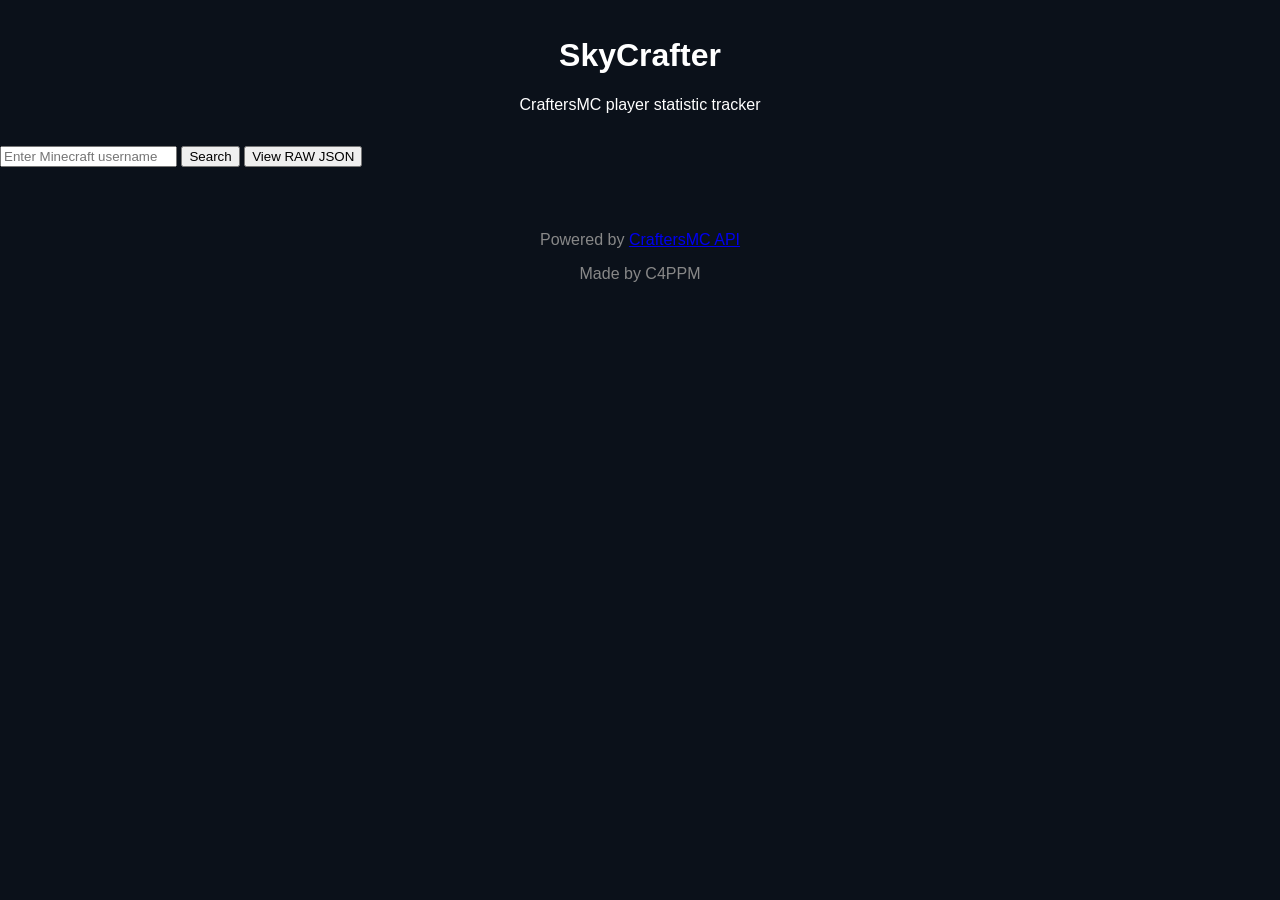
==== commit bd548b5c: "Update index.html" ====
--- a/index.html
+++ b/index.html
@@ -3,55 +3,85 @@
 <head>
   <meta charset="UTF-8">
   <meta name="viewport" content="width=device-width, initial-scale=1.0">
-  <title>SkyCrafter - Player Stats</title>
+  <title>SkyCrafter</title>
   <link rel="stylesheet" href="style.css">
 </head>
-<body class="dark-mode">
-
+<body>
   <header>
     <h1>SkyCrafter</h1>
-    <p>CraftersMC Player Stats Tracker</p>
+    <p>CraftersMC player statistic tracker</p>
   </header>
 
-  <!-- SEARCH BAR -->
-  <section id="search-section">
-    <input type="text" id="username" placeholder="Enter Minecraft Username">
-    <button onclick="search()">Search</button>
-    <button id="view-json" style="display:none;" onclick="viewRawJson()">View RAW JSON</button>
-  </section>
+  <main>
+    <section class="search-section">
+      <input type="text" id="username-input" placeholder="Enter Minecraft username">
+      <button id="search-btn">Search</button>
+      <button id="view-json-btn">View RAW JSON</button>
+    </section>
 
-  <!-- PLAYER INFO -->
-  <section id="player-container" class="hidden">
-    <div class="player-card">
-      <img id="player-skin" src="" alt="Player Head">
-      <div class="player-info">
-        <div id="player-name" class="player-name">Username</div>
-        <div id="player-uuid" class="player-uuid">UUID</div>
-        <div id="player-rank" class="player-rank-plate">Rank</div>
-        <div id="player-pixel" class="player-pixel">Pixel ID:</div>
+    <section id="player-info" class="hidden">
+      <div class="player-head">
+        <img id="player-head-img" src="" alt="Player Head">
+      </div>
+      <div class="player-details">
+        <h2 id="player-username"></h2>
+        <p class="uuid" id="player-uuid"></p>
+        <div class="rank-section">
+          <span class="rank" id="player-rank"></span>
+          <span class="pixel-id" id="player-pixel-id"></span>
+        </div>
       </div>
       <div class="network-info">
-        <div>Network XP: <span id="network-xp">0</span></div>
-        <div>Network Coins: <span id="network-coins">0</span></div>
+        <p id="network-xp"></p>
+        <p id="network-coins"></p>
       </div>
-    </div>
-  </section>
+    </section>
 
-  <!-- SKYBLOCK PROFILES -->
-  <section id="skyblock-section" class="hidden">
-    <h2>SkyBlock Profiles (<span id="profiles-count">0</span> profiles)</h2>
-    <div id="profile-tabs" class="profile-tabs"></div>
-    <div id="profile-content" class="profile-content"></div>
-  </section>
+    <section id="profiles-section" class="hidden">
+      <h3>SkyBlock Profiles (<span id="profile-count">0</span> profiles)</h3>
+      <div id="profiles-buttons"></div>
+    </section>
 
-  <!-- STATS GRID -->
-  <section id="stats-section" class="hidden">
-    <div id="stats-grid" class="stats-grid"></div>
-  </section>
+    <section id="stats-section" class="hidden">
+      <div class="stats-grid">
+        <div class="stat-box">
+          <h4>⏱️ Playtime</h4>
+          <p id="playtime-total"></p>
+          <p id="playtime-skyblock"></p>
+          <p id="playtime-hub"></p>
+        </div>
+        <div class="stat-box">
+          <h4>📅 Login Info</h4>
+          <p>First Login: <span id="first-login"></span></p>
+          <p>Last Login: <span id="last-login"></span></p>
+          <p>Last Server: <span id="last-server"></span></p>
+        </div>
+        <div class="stat-box">
+          <h4>⭐ SkyBlock Level</h4>
+          <p>Level: <span id="sb-level"></span></p>
+          <p>XP: <span id="sb-xp"></span></p>
+        </div>
+        <div class="stat-box">
+          <h4>⚔️ Combat Stats</h4>
+          <p>Total Kills: <span id="combat-kills"></span></p>
+          <p>Total Deaths: <span id="combat-deaths"></span></p>
+          <p>Max Damage: <span id="combat-max-dmg"></span></p>
+          <p>Max Crit: <span id="combat-max-crit"></span></p>
+        </div>
+        <div class="stat-box">
+          <h4>👤 Account Info</h4>
+          <p>Language: <span id="account-language"></span></p>
+          <p>Chat in Hubs: <span id="account-chat"></span></p>
+          <p>Friend Requests: <span id="account-friend-requests"></span></p>
+          <p>Private Messages: <span id="account-pms"></span></p>
+        </div>
+      </div>
+    </section>
+  </main>
 
   <footer>
     <p>Powered by <a href="https://craftersmc.net" target="_blank">CraftersMC API</a></p>
-    <p><a href="#" id="my-data" onclick="searchMyData()">C4PPM</a></p>
+    <p>Made by C4PPM</p>
   </footer>
 
   <script src="script.js"></script>
--- a/style.css
+++ b/style.css
@@ -1,195 +1,136 @@
-/* ---- Basic Reset ---- */
-* { margin: 0; padding: 0; box-sizing: border-box; }
-body { font-family: 'Montserrat', sans-serif; background: #0a0f1b; color: #e5e7eb; line-height: 1.5; }
+body {
+  margin: 0;
+  font-family: Arial, sans-serif;
+  background-color: #0b111a;
+  color: #fff;
+}
 
-/* ---- Header ---- */
 header {
   text-align: center;
-  padding: 20px;
-  background: linear-gradient(90deg, #1e293b, #111827);
-  box-shadow: 0 4px 8px rgba(0,0,0,0.5);
+  padding: 1rem;
 }
-header h1 { font-size: 2.5rem; color: #38bdf8; }
-header p { font-size: 1rem; color: #94a3b8; margin-top: 5px; }
 
-/* ---- Search Bar ---- */
-.search-bar {
-  display: flex;
-  justify-content: center;
-  margin: 20px 0;
-  gap: 10px;
-  max-width: 600px;
-  margin-left: auto;
-  margin-right: auto;
+#search-section {
+  text-align: center;
+  margin: 1rem 0;
 }
-.search-bar input {
-  padding: 12px 15px;
-  flex: 1;
-  border-radius: 8px;
-  border: none;
-  outline: none;
+
+#search-section input {
+  width: 320px;
+  padding: 0.5rem;
   font-size: 1rem;
 }
-.search-bar button {
-  padding: 12px 20px;
-  background: #38bdf8;
-  color: #111827;
-  font-weight: bold;
-  border: none;
-  border-radius: 8px;
+
+#search-section button {
+  padding: 0.5rem 1rem;
+  margin-left: 0.5rem;
+  font-size: 1rem;
   cursor: pointer;
-  transition: 0.2s;
 }
-.search-bar button:hover { background: #0ea5e9; }
 
-/* ---- Player Info Section ---- */
-#player-container {
+.player-card {
   display: flex;
   justify-content: space-between;
-  background: #111827;
-  max-width: 900px;
-  margin: 20px auto;
-  padding: 20px;
-  border-radius: 12px;
-  box-shadow: 0 4px 12px rgba(0,0,0,0.6);
-  gap: 20px;
+  align-items: flex-start;
+  width: 600px;
+  max-width: 90%;
+  margin: 1rem auto;
+  padding: 1rem;
+  background-color: #1a2233;
+  border-radius: 8px;
 }
 
-#player-left {
-  display: flex;
-  gap: 15px;
+.player-card img {
+  width: 64px;
+  height: 64px;
+  border-radius: 8px;
 }
 
-#player-left img {
-  width: 64px;
-  height: 64px;
-  border-radius: 4px;
-  flex-shrink: 0;
+.player-info {
+  flex: 1;
+  margin-left: 1rem;
 }
 
-#player-info {
+.player-name {
+  font-size: 1.5rem;
+  font-weight: bold;
+}
+
+.player-uuid {
+  font-size: 0.9rem;
+  color: #aaa;
+  margin-top: 0.2rem;
+}
+
+.player-rank-plate {
+  display: inline-block;
+  padding: 0.2rem 0.5rem;
+  margin-top: 0.3rem;
+  background-color: #3a5cff;
+  border-radius: 4px;
+  font-weight: bold;
+}
+
+.player-pixel {
+  margin-top: 0.3rem;
+  font-size: 0.85rem;
+  color: #bbb;
+}
+
+.network-info {
+  text-align: right;
+  font-size: 0.85rem;
+}
+
+.profile-tabs {
   display: flex;
   flex-direction: column;
-  justify-content: center;
+  width: 600px;
+  max-width: 90%;
+  margin: 1rem auto;
 }
 
-#player-info h2 {
-  font-size: 1.8rem;
-  color: #38bdf8;
-  margin-bottom: 5px;
+.profile-tabs button {
+  padding: 1rem;
+  margin: 0.25rem 0;
+  text-align: left;
+  border: none;
+  border-radius: 5px;
+  background-color: #2a2f44;
+  color: #fff;
+  cursor: pointer;
+  overflow: hidden;
+  white-space: nowrap;
+  text-overflow: ellipsis;
 }
 
-#player-uuid {
-  font-size: 0.85rem;
-  color: #94a3b8;
-  margin-bottom: 5px;
+.profile-tabs button.active {
+  background-color: #3a5cff;
 }
 
-#player-rank-container {
-  display: flex;
-  align-items: center;
-  gap: 10px;
-  margin-bottom: 5px;
+.stats-grid {
+  display: grid;
+  grid-template-columns: repeat(3, 1fr);
+  gap: 1rem;
+  width: 600px;
+  max-width: 90%;
+  margin: 1rem auto;
 }
 
-#player-rank {
-  background: #2563eb;
-  color: #fff;
-  padding: 4px 10px;
+.stats-grid .stat-box {
+  background-color: #1a2233;
+  padding: 0.5rem;
   border-radius: 6px;
-  font-weight: bold;
-  font-size: 0.9rem;
+  text-align: center;
 }
 
-#player-pixel {
-  font-size: 0.85rem;
-  color: #94a3b8;
+.hidden {
+  display: none;
 }
 
-#player-right {
-  display: flex;
-  flex-direction: column;
-  justify-content: center;
-  text-align: right;
-  font-size: 0.9rem;
-  color: #cbd5e1;
-}
-
-#player-right div {
-  margin-bottom: 4px;
-}
-
-/* ---- Profiles Section ---- */
-#profiles-container {
-  max-width: 900px;
-  margin: 20px auto;
-  background: #111827;
-  border-radius: 12px;
-  padding: 15px;
-  box-shadow: 0 4px 12px rgba(0,0,0,0.6);
-}
-
-#profiles-header {
-  font-size: 1.2rem;
-  margin-bottom: 10px;
-  color: #38bdf8;
-}
-
-#profile-tabs {
-  display: flex;
-  gap: 10px;
-  flex-wrap: wrap;
-}
-
-.profile-btn {
-  background: #1e293b;
-  padding: 12px;
-  border-radius: 8px;
-  cursor: pointer;
-  width: 140px;
-  text-align: center;
-  transition: 0.2s;
-  font-size: 0.95rem;
-  color: #e5e7eb;
-  display: flex;
-  flex-direction: column;
-  gap: 4px;
-}
-
-.profile-btn.active {
-  background: #38bdf8;
-  color: #111827;
-}
-
-/* ---- Stats Grid ---- */
-#stats-grid {
-  display: grid;
-  grid-template-columns: repeat(auto-fit, minmax(280px, 1fr));
-  gap: 20px;
-  max-width: 900px;
-  margin: 20px auto;
-}
-
-.stat-card {
-  background: #111827;
-  padding: 15px;
-  border-radius: 12px;
-  box-shadow: 0 4px 12px rgba(0,0,0,0.6);
-}
-
-.stat-card h4 {
-  color: #38bdf8;
-  margin-bottom: 8px;
-}
-
-/* ---- Footer ---- */
 footer {
   text-align: center;
-  padding: 15px;
-  margin-top: 30px;
-  font-size: 0.85rem;
-  color: #94a3b8;
-  border-top: 1px solid #1e293b;
+  padding: 1rem;
+  margin-top: 2rem;
+  color: #888;
 }
-footer a { color: #38bdf8; text-decoration: none; }
-footer a:hover { text-decoration: underline; }
